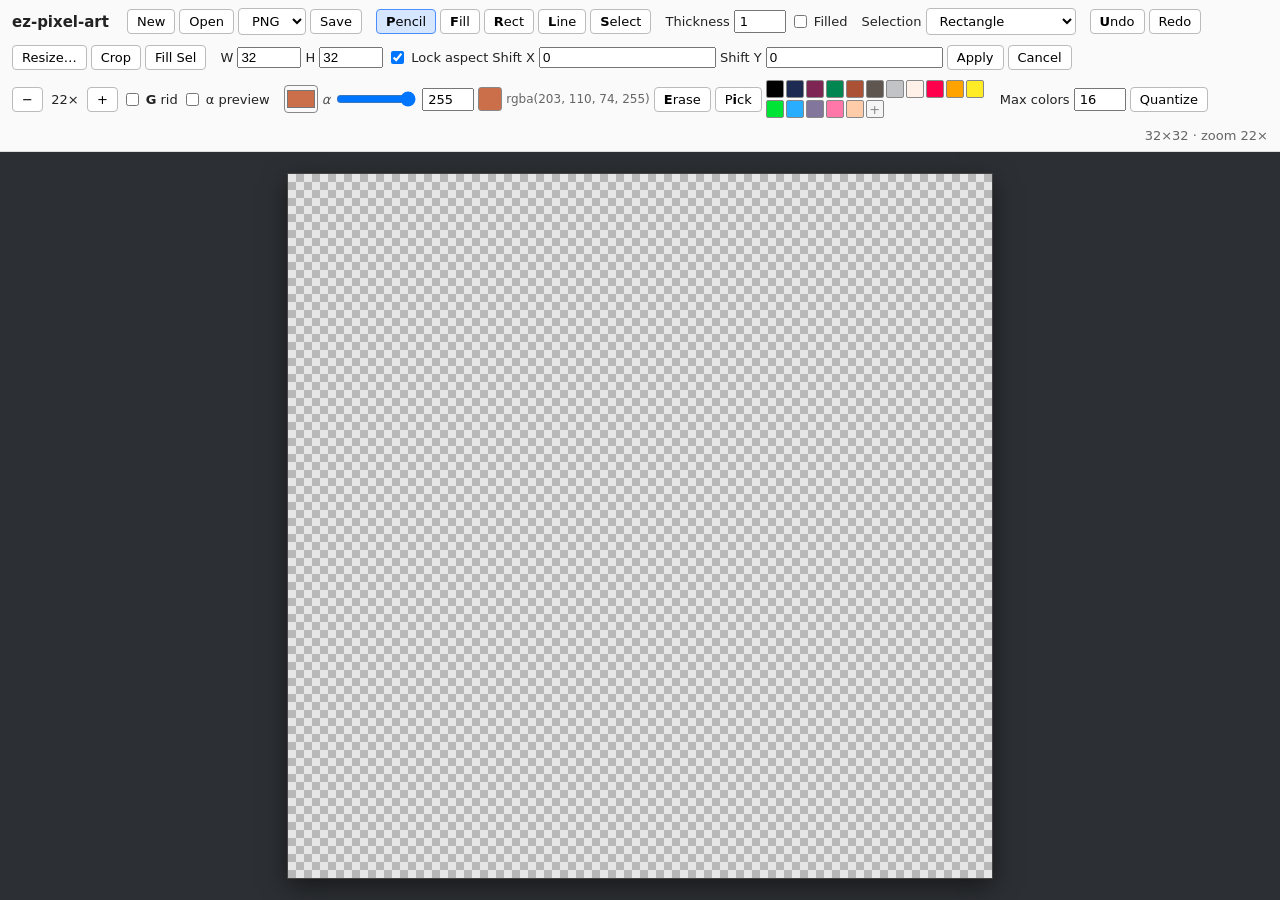
==== index.html @ 0543eb67 "Implement extra selection types (prompt-2 item 27 long tail) Refactors selection from a rect struct " ====
<!DOCTYPE html>
<html lang="en">
<head>
  <meta charset="UTF-8" />
  <meta name="viewport" content="width=device-width, initial-scale=1" />
  <title>ez-pixel-art</title>
  <link rel="stylesheet" href="style.css" />
</head>
<body>
  <header id="toolbar">
    <a class="brand" href="https://github.com/justinpearson/ez-pixel-art" target="_blank" rel="noopener" title="View source on GitHub">ez-pixel-art</a>

    <div class="group">
      <button id="btn-new" title="New image">New</button>
      <button id="btn-open" title="Open image">Open</button>
      <input type="file" id="file-input" accept="image/png,image/jpeg,image/bmp,image/*" hidden />
      <select id="save-format" title="Save format">
        <option value="png">PNG</option>
        <option value="jpg">JPG</option>
        <option value="bmp">BMP</option>
      </select>
      <button id="btn-save" title="Save image">Save</button>
    </div>

    <div class="group" id="tools">
      <button class="tool-btn active" data-tool="pencil" title="Pencil (P)"><b>P</b>encil</button>
      <button class="tool-btn" data-tool="fill"   title="Fill (F)"><b>F</b>ill</button>
      <button class="tool-btn" data-tool="rect"   title="Rectangle (R) — drag to draw; Esc to cancel"><b>R</b>ect</button>
      <button class="tool-btn" data-tool="line"   title="Line (L) — drag to draw; Esc to cancel"><b>L</b>ine</button>
      <button class="tool-btn" data-tool="select" title="Select (S) — drag to select; Delete clears selected pixels; Esc dismisses"><b>S</b>elect</button>
    </div>

    <div class="group" id="shape-options">
      <label>Thickness <input type="number" id="shape-thickness" min="1" max="16" value="1" /></label>
      <label class="check"><input type="checkbox" id="rect-filled" /> Filled</label>
    </div>

    <div class="group" id="select-options">
      <label>Selection
        <select id="selection-mode" title="How the Select tool interprets clicks/drags">
          <option value="rect">Rectangle</option>
          <option value="row">Row</option>
          <option value="column">Column</option>
          <option value="contiguous">Contiguous color</option>
          <option value="same-color">Same color</option>
        </select>
      </label>
    </div>

    <div class="group">
      <button id="btn-undo" title="Undo (U, Cmd/Ctrl+Z)"><b>U</b>ndo</button>
      <button id="btn-redo" title="Redo (Cmd/Ctrl+Shift+Z)">Redo</button>
    </div>

    <div class="group">
      <button id="btn-resize" title="Resize image — opens on-canvas resize controls">Resize…</button>
      <button id="btn-crop"   title="Crop to opaque content">Crop</button>
      <button id="btn-fill-selection" title="Fill selected pixels with current color (Enter)">Fill Sel</button>
    </div>

    <div class="group" id="resize-ops">
      <label>W <input type="number" id="resize-w" min="1" max="2048" value="32" /></label>
      <label>H <input type="number" id="resize-h" min="1" max="2048" value="32" /></label>
      <label class="check"><input type="checkbox" id="resize-keep-aspect" checked /> Lock aspect</label>
      <label>Shift X <input type="number" id="resize-shift-x" value="0" /></label>
      <label>Shift Y <input type="number" id="resize-shift-y" value="0" /></label>
      <button id="btn-resize-apply" title="Commit the resize">Apply</button>
      <button id="btn-resize-cancel" title="Exit resize mode without applying (Esc)">Cancel</button>
    </div>

    <div class="group">
      <button id="btn-zoom-out" title="Zoom out (-)">−</button>
      <span id="zoom-label">1×</span>
      <button id="btn-zoom-in" title="Zoom in (+)">+</button>
      <label class="check"><input type="checkbox" id="grid-toggle" /> <b>G</b>rid</label>
      <label class="check"><input type="checkbox" id="alpha-preview" /> α preview</label>
    </div>

    <div class="group" id="color-section">
      <input type="color" id="current-color" value="#cb6e4a" title="Current color (RGB)" />
      <span class="alpha-control" title="Alpha (0 = transparent, 255 = opaque)">
        <span class="alpha-label">α</span>
        <input type="range" id="alpha-slider" min="0" max="255" value="255" />
        <input type="number" id="alpha-number" min="0" max="255" value="255" />
      </span>
      <div id="current-color-preview" class="swatch" title="Effective RGBA"></div>
      <span id="current-color-info" title="Current RGBA values">rgba(203, 110, 74, 255)</span>
      <button id="btn-eraser" title="Set alpha to 0 (E)"><b>E</b>rase</button>
      <button class="tool-btn" data-tool="picker" title="Eyedropper (I) — right-click on the canvas also picks">P<b>i</b>ck</button>
      <div id="palette" title="Click swatch to use · right-click to remove"></div>
    </div>

    <div class="group" id="palette-ops">
      <label>Max colors <input type="number" id="quantize-n" min="1" max="64" value="16" /></label>
      <button id="btn-quantize" title="Squash image to the N most-common colors; replaces palette with the kept colors">Quantize</button>
    </div>

    <span id="status"></span>
  </header>

  <main>
    <div id="canvas-wrap">
      <div id="canvas-stage" class="checker">
        <canvas id="art"></canvas>
        <canvas id="art-alpha-preview" class="hidden"></canvas>
        <canvas id="hover-overlay"></canvas>
        <canvas id="selection-overlay"></canvas>
        <canvas id="resize-grid-overlay"></canvas>
        <div id="grid-overlay" class="grid hidden"></div>
      </div>
    </div>
  </main>

  <dialog id="new-dialog">
    <form method="dialog">
      <h3>New image</h3>
      <label>Width  <input type="number" id="new-w" min="1" max="2048" value="32" /></label>
      <label>Height <input type="number" id="new-h" min="1" max="2048" value="32" /></label>
      <div class="actions">
        <button value="cancel">Cancel</button>
        <button value="ok" id="new-ok">Create</button>
      </div>
    </form>
  </dialog>

  <dialog id="import-dialog">
    <form method="dialog">
      <h3>Import image</h3>
      <div class="import-body">
        <div class="preview-wrap">
          <canvas id="import-preview-img"></canvas>
          <canvas id="import-preview-grid"></canvas>
        </div>
        <div class="import-controls">
          <p>Original: <span id="import-orig"></span></p>
          <label>Width  <input type="number" id="import-w" min="1" max="2048" /></label>
          <label>Height <input type="number" id="import-h" min="1" max="2048" /></label>
          <label class="check"><input type="checkbox" id="import-keep-aspect" checked /> Lock aspect</label>
          <label class="check"><input type="checkbox" id="import-extract-palette" checked /> Extract palette from image</label>
          <p class="hint">The grid shows how source pixels map to output pixels.</p>
        </div>
      </div>
      <div class="actions">
        <button value="cancel">Cancel</button>
        <button value="ok" id="import-ok">Import</button>
      </div>
    </form>
  </dialog>

  <script src="app.js"></script>
</body>
</html>
---- style.css ----
* { box-sizing: border-box; }
html, body {
  margin: 0;
  height: 100%;
  font: 13px system-ui, -apple-system, "Segoe UI", sans-serif;
  color: #222;
  background: #f0f0f0;
  user-select: none;
}
body { display: flex; flex-direction: column; }

/* ---------- Toolbar ---------- */
#toolbar {
  display: flex;
  flex-wrap: wrap;
  align-items: center;
  gap: 10px 14px;
  padding: 8px 12px;
  background: #fafafa;
  border-bottom: 1px solid #ddd;
  flex-shrink: 0;
}
.brand { font-weight: 600; font-size: 15px; margin-right: 4px; color: inherit; text-decoration: none; }
.brand:hover { text-decoration: underline; }
#toolbar .group { display: flex; align-items: center; gap: 4px; }
#toolbar button,
#toolbar select {
  padding: 4px 9px;
  font: inherit;
  background: #fff;
  border: 1px solid #bbb;
  border-radius: 4px;
  cursor: pointer;
}
#toolbar button:hover { background: #eef; }
#toolbar button:active { background: #dde; }
#toolbar .tool-btn.active {
  background: #d6e6ff;
  border-color: #4a8dff;
}
#toolbar .check {
  display: flex;
  gap: 4px;
  align-items: center;
  cursor: pointer;
}
#zoom-label {
  min-width: 36px;
  text-align: center;
  font-variant-numeric: tabular-nums;
}
#current-color {
  width: 34px;
  height: 28px;
  padding: 0;
  border: 1px solid #888;
  border-radius: 4px;
  cursor: pointer;
  background: none;
}
.alpha-control {
  display: flex;
  align-items: center;
  gap: 4px;
}
.alpha-label { color: #555; font-style: italic; }
#alpha-slider { width: 80px; }
#alpha-number,
#shape-thickness,
#quantize-n {
  width: 52px;
  padding: 2px 4px;
  font: inherit;
}
#current-color-preview {
  width: 24px;
  height: 24px;
  border-radius: 3px !important;
}
#current-color-info {
  color: #666;
  font-variant-numeric: tabular-nums;
  font-size: 12px;
}
#palette {
  display: flex;
  flex-wrap: wrap;
  gap: 2px;
  max-width: 220px;
}
.swatch {
  width: 18px;
  height: 18px;
  padding: 0 !important;
  border: 1px solid #888 !important;
  border-radius: 2px !important;
  cursor: pointer;
  background:
    linear-gradient(var(--swatch-color, transparent), var(--swatch-color, transparent)),
    conic-gradient(#ccc 25%, #fff 0 50%, #ccc 0 75%, #fff 0) !important;
  background-size: auto, 6px 6px !important;
}
.add-swatch {
  background: #f5f5f5 !important;
  color: #888;
  font-weight: 600;
  line-height: 1;
}
#status {
  margin-left: auto;
  color: #666;
  font-variant-numeric: tabular-nums;
}

/* ---------- Canvas area ---------- */
main { flex: 1; min-height: 0; }
#canvas-wrap {
  width: 100%;
  height: 100%;
  overflow: auto;
  background: #2c2f33;
  display: flex;
}
#canvas-stage {
  position: relative;
  margin: auto;
  flex-shrink: 0;
  box-shadow: 0 0 0 1px #444, 0 8px 24px rgba(0, 0, 0, 0.5);
}
.checker {
  background-color: #e6e6e6;
  background-image:
    linear-gradient(45deg, #b8b8b8 25%, transparent 25%),
    linear-gradient(-45deg, #b8b8b8 25%, transparent 25%),
    linear-gradient(45deg, transparent 75%, #b8b8b8 75%),
    linear-gradient(-45deg, transparent 75%, #b8b8b8 75%);
  background-size: 16px 16px;
  background-position: 0 0, 0 8px, 8px -8px, -8px 0;
}
#art, #art-alpha-preview {
  display: block;
  image-rendering: pixelated;
  image-rendering: crisp-edges;
}
#art { cursor: cell; }
#art-alpha-preview {
  position: absolute;
  top: 0;
  left: 0;
}
#hover-overlay,
#selection-overlay,
#resize-grid-overlay {
  position: absolute;
  top: 0;
  left: 0;
  pointer-events: none;
  image-rendering: pixelated;
  image-rendering: crisp-edges;
}
#resize-ops { display: none; }
#resize-ops.active { display: flex; }
#grid-overlay {
  position: absolute;
  inset: 0;
  pointer-events: none;
  background-image:
    linear-gradient(to right,  rgba(0, 0, 0, 0.28) 1px, transparent 1px),
    linear-gradient(to bottom, rgba(0, 0, 0, 0.28) 1px, transparent 1px);
  background-size: var(--cell, 16px) var(--cell, 16px);
}
.hidden { display: none !important; }

/* ---------- Dialogs ---------- */
dialog {
  border: 1px solid #888;
  border-radius: 6px;
  padding: 16px 18px;
  min-width: 280px;
  background: #fff;
  box-shadow: 0 12px 40px rgba(0, 0, 0, 0.4);
}
dialog::backdrop { background: rgba(0, 0, 0, 0.35); }
dialog h3 { margin: 0 0 12px 0; }
dialog label { display: block; margin: 6px 0; }
dialog input[type="number"] { width: 84px; padding: 2px 4px; }
dialog .actions {
  display: flex;
  gap: 8px;
  justify-content: flex-end;
  margin-top: 14px;
}
dialog button {
  padding: 4px 12px;
  font: inherit;
  border: 1px solid #bbb;
  background: #fff;
  border-radius: 4px;
  cursor: pointer;
}
dialog button[value="ok"] {
  background: #4a8dff;
  color: #fff;
  border-color: #2a6de0;
}

.import-body { display: flex; gap: 16px; align-items: flex-start; }
.preview-wrap {
  position: relative;
  width: 320px;
  height: 320px;
  background: #eee;
  border: 1px solid #ccc;
  display: flex;
  align-items: center;
  justify-content: center;
  overflow: hidden;
}
#import-preview-img,
#import-preview-grid {
  position: absolute;
  image-rendering: pixelated;
  image-rendering: crisp-edges;
}
.import-controls { min-width: 200px; }
.hint { color: #777; font-size: 12px; margin: 8px 0 0 0; }
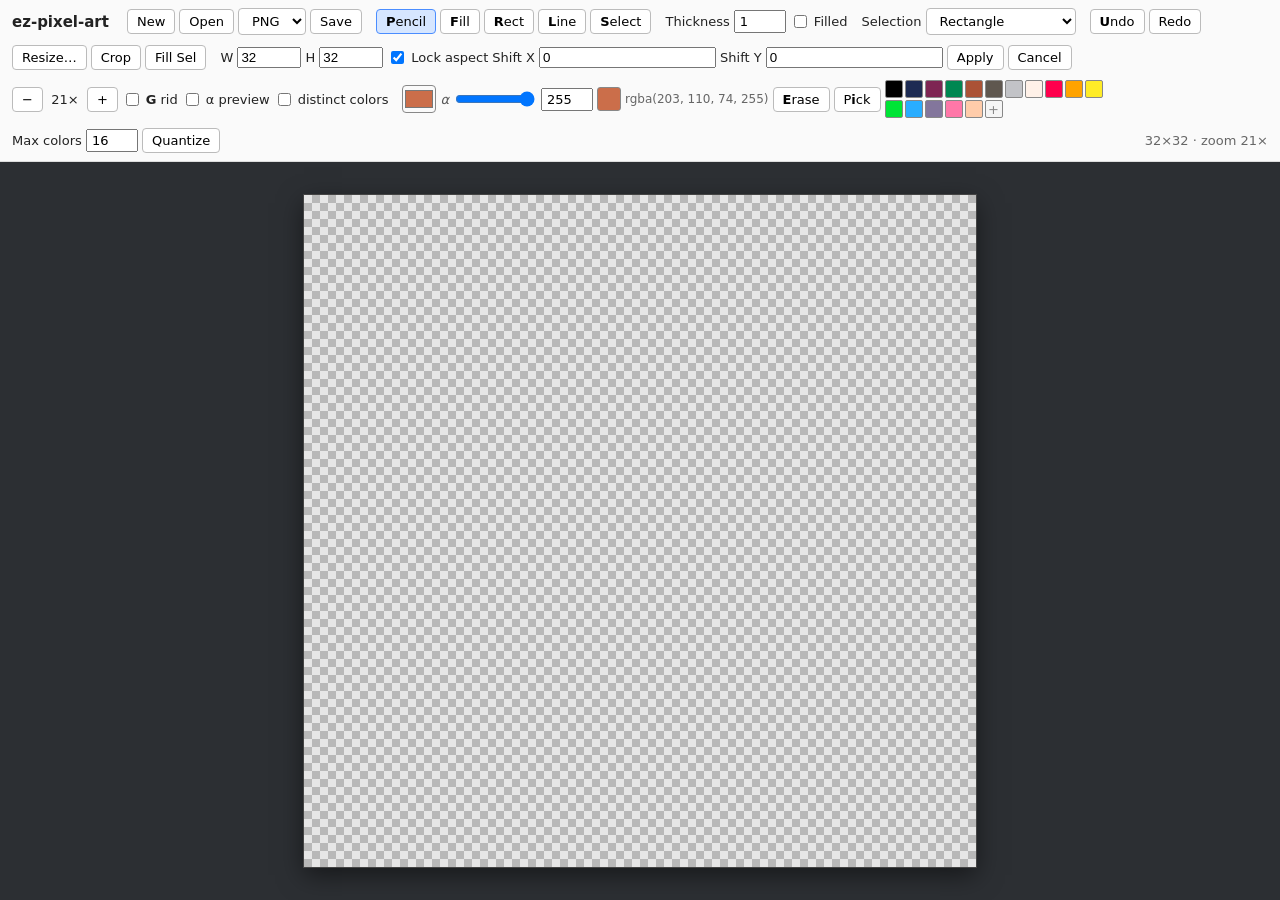
==== commit 24ff2d61: "Add distinct-colors preview (prompt-2 color quantizer companion) A view-only diagnostic toggle next " ====
--- a/index.html
+++ b/index.html
@@ -74,6 +74,7 @@
       <button id="btn-zoom-in" title="Zoom in (+)">+</button>
       <label class="check"><input type="checkbox" id="grid-toggle" /> <b>G</b>rid</label>
       <label class="check"><input type="checkbox" id="alpha-preview" /> α preview</label>
+      <label class="check" title="Recolor each distinct RGBA in the image with a high-contrast hue so similar colors are easy to tell apart. View-only — does not edit the image."><input type="checkbox" id="distinct-preview" /> distinct colors</label>
     </div>
 
     <div class="group" id="color-section">
@@ -103,6 +104,7 @@
       <div id="canvas-stage" class="checker">
         <canvas id="art"></canvas>
         <canvas id="art-alpha-preview" class="hidden"></canvas>
+        <canvas id="art-distinct-preview" class="hidden"></canvas>
         <canvas id="hover-overlay"></canvas>
         <canvas id="selection-overlay"></canvas>
         <canvas id="resize-grid-overlay"></canvas>
--- a/style.css
+++ b/style.css
@@ -110,6 +110,11 @@
   margin-left: auto;
   color: #666;
   font-variant-numeric: tabular-nums;
+  /* Reserve space for the worst-case content (large dims + zoom + coords +
+     rgba) so the text width doesn't change as the cursor moves. Without
+     this the flex row wraps/unwraps mid-hover and the canvas jitters. */
+  min-width: 460px;
+  text-align: right;
 }
 
 /* ---------- Canvas area ---------- */
@@ -137,13 +142,14 @@
   background-size: 16px 16px;
   background-position: 0 0, 0 8px, 8px -8px, -8px 0;
 }
-#art, #art-alpha-preview {
+#art, #art-alpha-preview, #art-distinct-preview {
   display: block;
   image-rendering: pixelated;
   image-rendering: crisp-edges;
 }
 #art { cursor: cell; }
-#art-alpha-preview {
+#art-alpha-preview,
+#art-distinct-preview {
   position: absolute;
   top: 0;
   left: 0;
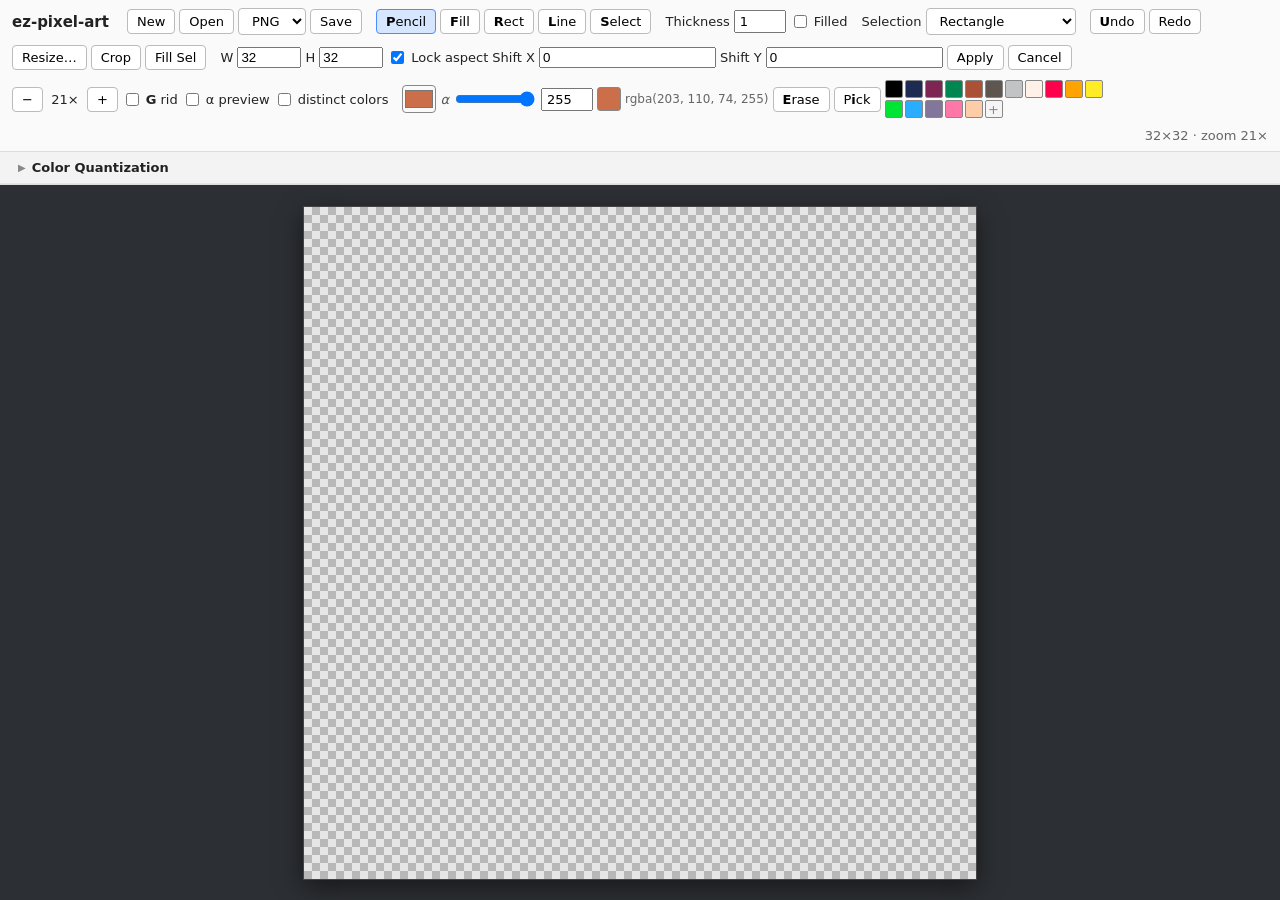
==== commit 6ce54d2d: "Color Quantization panel: k-means in LAB + interactive pixel-sets table Replaces the toolbar's "Max " ====
--- a/index.html
+++ b/index.html
@@ -91,13 +91,65 @@
       <div id="palette" title="Click swatch to use · right-click to remove"></div>
     </div>
 
-    <div class="group" id="palette-ops">
-      <label>Max colors <input type="number" id="quantize-n" min="1" max="64" value="16" /></label>
-      <button id="btn-quantize" title="Squash image to the N most-common colors; replaces palette with the kept colors">Quantize</button>
-    </div>
-
     <span id="status"></span>
   </header>
+
+  <section id="quant-panel">
+    <header id="quant-header">
+      <button id="btn-quant-toggle" type="button" class="quant-toggle" aria-expanded="false" title="Show / hide the Color Quantization panel">
+        <span class="caret">▶</span>
+        <span class="quant-title">Color Quantization</span>
+      </button>
+      <span id="quant-summary"></span>
+    </header>
+    <div id="quant-body" class="hidden">
+      <div class="quant-section" id="quant-kmeans-section">
+        <div class="quant-section-header">
+          <h4>K-means clusters (LAB color space)</h4>
+          <label class="check" title="Checked: each proposed cluster color is snapped to the closest existing pixel-set, preserving real image colors and alpha. Unchecked: the raw cluster centroid color is used (synthetic, alpha forced to 255).">
+            <input type="checkbox" id="kmeans-snap" checked />
+            Snap centroids to closest pixel-set
+          </label>
+        </div>
+        <table id="kmeans-table">
+          <thead>
+            <tr>
+              <th></th>
+              <th>k</th>
+              <th title="Root-mean-square LAB distance per pixel from its cluster centroid. Lower = better fit.">Mean ΔE / px</th>
+              <th>Proposed colors</th>
+            </tr>
+          </thead>
+          <tbody></tbody>
+        </table>
+      </div>
+      <div class="quant-section" id="quant-pixelsets-section">
+        <div class="quant-section-header">
+          <h4>Pixel sets</h4>
+          <span id="pixel-sets-summary"></span>
+        </div>
+        <div id="pixel-sets-table-wrap">
+          <table id="pixel-sets-table">
+            <thead>
+              <tr>
+                <th>#</th>
+                <th>Color</th>
+                <th>RGBA</th>
+                <th>Count</th>
+                <th>Select</th>
+                <th>Replace with</th>
+                <th></th>
+              </tr>
+            </thead>
+            <tbody></tbody>
+          </table>
+        </div>
+      </div>
+      <div id="quant-actions">
+        <button id="btn-quantize" title="Apply every row's chosen replacement in one atomic pass.">Quantize (apply all replacements)</button>
+      </div>
+    </div>
+  </section>
 
   <main>
     <div id="canvas-wrap">
--- a/style.css
+++ b/style.css
@@ -116,6 +116,175 @@
   min-width: 460px;
   text-align: right;
 }
+
+/* ---------- Color Quantization panel ---------- */
+#quant-panel {
+  flex-shrink: 0;
+  background: #fafafa;
+  border-bottom: 1px solid #ddd;
+  display: flex;
+  flex-direction: column;
+  max-height: 60vh;
+}
+#quant-header {
+  display: flex;
+  align-items: center;
+  gap: 12px;
+  padding: 4px 12px;
+  background: #f3f3f3;
+  border-bottom: 1px solid #e5e5e5;
+}
+.quant-toggle {
+  display: inline-flex;
+  align-items: center;
+  gap: 6px;
+  background: none;
+  border: none;
+  padding: 4px 6px;
+  font: inherit;
+  font-weight: 600;
+  cursor: pointer;
+  color: inherit;
+}
+.quant-toggle:hover { background: #ececec; border-radius: 4px; }
+.quant-toggle .caret {
+  display: inline-block;
+  font-size: 10px;
+  color: #888;
+  transition: transform 0.12s ease;
+}
+.quant-toggle[aria-expanded="true"] .caret { transform: rotate(90deg); }
+#quant-summary { color: #666; font-size: 12px; }
+#quant-body {
+  flex: 1;
+  min-height: 0;
+  display: flex;
+  flex-direction: column;
+  overflow: auto;
+}
+.quant-section {
+  padding: 8px 12px;
+  border-bottom: 1px solid #ececec;
+}
+.quant-section:last-of-type { border-bottom: none; }
+.quant-section h4 {
+  margin: 0;
+  font-size: 13px;
+  color: #333;
+}
+.quant-section-header {
+  display: flex;
+  align-items: center;
+  gap: 16px;
+  margin-bottom: 6px;
+}
+#kmeans-table,
+#pixel-sets-table {
+  border-collapse: collapse;
+  width: 100%;
+  font-variant-numeric: tabular-nums;
+}
+#kmeans-table th,
+#kmeans-table td,
+#pixel-sets-table th,
+#pixel-sets-table td {
+  padding: 4px 10px;
+  text-align: left;
+  border-bottom: 1px solid #ececec;
+  white-space: nowrap;
+}
+#kmeans-table thead th,
+#pixel-sets-table thead th {
+  position: sticky;
+  top: 0;
+  background: #f3f3f3;
+  color: #555;
+  font-weight: 600;
+  border-bottom: 1px solid #ddd;
+}
+#kmeans-table tbody tr { cursor: pointer; }
+#kmeans-table tbody tr:hover { background: #f0f6ff; }
+#kmeans-table tbody tr.is-selected { background: #d6e6ff; }
+#kmeans-table .km-colors {
+  display: inline-flex;
+  gap: 2px;
+  vertical-align: middle;
+}
+#kmeans-table .km-colors .qcolor,
+.qcolor {
+  display: inline-block;
+  width: 16px;
+  height: 16px;
+  border: 1px solid #888;
+  border-radius: 2px;
+  vertical-align: middle;
+}
+#pixel-sets-table tbody tr.is-quantized { background: #f5faff; }
+#pixel-sets-table .ps-index {
+  color: #888;
+  font-variant-numeric: tabular-nums;
+}
+#pixel-sets-table .ps-swatch {
+  display: inline-block;
+  width: 22px;
+  height: 22px;
+  border: 1px solid #888;
+  border-radius: 2px;
+  vertical-align: middle;
+  background:
+    linear-gradient(var(--swatch-color, transparent), var(--swatch-color, transparent)),
+    conic-gradient(#ccc 25%, #fff 0 50%, #ccc 0 75%, #fff 0);
+  background-size: auto, 6px 6px;
+}
+#pixel-sets-table .ps-rgba { color: #444; font-size: 12px; }
+#pixel-sets-table .ps-target {
+  display: inline-flex;
+  align-items: center;
+  gap: 6px;
+}
+#pixel-sets-table .ps-target select {
+  font: inherit;
+  padding: 2px 4px;
+}
+#kmeans-table button,
+#pixel-sets-table button {
+  padding: 2px 8px;
+  font: inherit;
+  background: #fff;
+  border: 1px solid #bbb;
+  border-radius: 4px;
+  cursor: pointer;
+}
+#kmeans-table button:hover,
+#pixel-sets-table button:hover { background: #eef; }
+#pixel-sets-table tr.is-quantized td.ps-color-cell::before {
+  content: "★ ";
+  color: #4a8dff;
+}
+#quant-actions {
+  padding: 8px 12px;
+  background: #f3f3f3;
+  display: flex;
+  gap: 10px;
+  align-items: center;
+}
+#quant-actions #btn-quantize {
+  padding: 5px 14px;
+  font: inherit;
+  background: #4a8dff;
+  color: #fff;
+  border: 1px solid #2a6de0;
+  border-radius: 4px;
+  cursor: pointer;
+}
+#quant-actions #btn-quantize:hover { background: #3a7dee; }
+#quant-actions #btn-quantize:disabled {
+  background: #ccc;
+  border-color: #aaa;
+  cursor: not-allowed;
+}
+#quant-body.hidden { display: none; }
+.quant-empty { color: #888; font-style: italic; padding: 4px 0; }
 
 /* ---------- Canvas area ---------- */
 main { flex: 1; min-height: 0; }
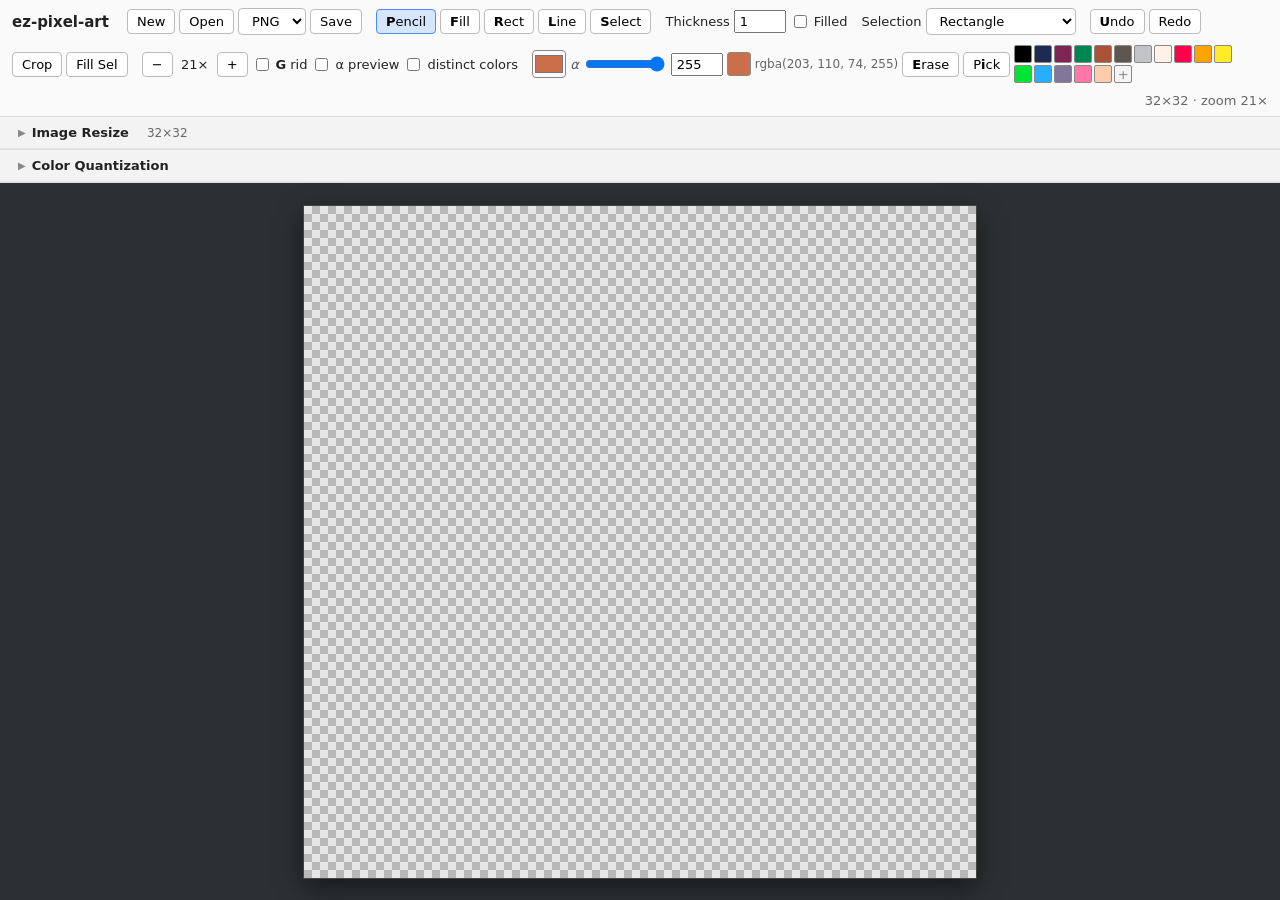
==== commit d686b573: "Image Resize: collapsible panel mirroring the Color Quantization pattern Replaces the toolbar's "Res" ====
--- a/index.html
+++ b/index.html
@@ -53,19 +53,8 @@
     </div>
 
     <div class="group">
-      <button id="btn-resize" title="Resize image — opens on-canvas resize controls">Resize…</button>
       <button id="btn-crop"   title="Crop to opaque content">Crop</button>
       <button id="btn-fill-selection" title="Fill selected pixels with current color (Enter)">Fill Sel</button>
-    </div>
-
-    <div class="group" id="resize-ops">
-      <label>W <input type="number" id="resize-w" min="1" max="2048" value="32" /></label>
-      <label>H <input type="number" id="resize-h" min="1" max="2048" value="32" /></label>
-      <label class="check"><input type="checkbox" id="resize-keep-aspect" checked /> Lock aspect</label>
-      <label>Shift X <input type="number" id="resize-shift-x" value="0" /></label>
-      <label>Shift Y <input type="number" id="resize-shift-y" value="0" /></label>
-      <button id="btn-resize-apply" title="Commit the resize">Apply</button>
-      <button id="btn-resize-cancel" title="Exit resize mode without applying (Esc)">Cancel</button>
     </div>
 
     <div class="group">
@@ -93,6 +82,26 @@
 
     <span id="status"></span>
   </header>
+
+  <section id="resize-panel">
+    <header id="resize-header">
+      <button id="btn-resize-toggle" type="button" class="panel-toggle" aria-expanded="false" title="Show / hide the Image Resize panel">
+        <span class="caret">▶</span>
+        <span class="panel-title">Image Resize</span>
+      </button>
+      <span id="resize-summary"></span>
+    </header>
+    <div id="resize-body" class="hidden">
+      <div class="resize-controls">
+        <label>W <input type="number" id="resize-w" min="1" max="2048" value="32" /></label>
+        <label>H <input type="number" id="resize-h" min="1" max="2048" value="32" /></label>
+        <label class="check"><input type="checkbox" id="resize-keep-aspect" checked /> Lock aspect</label>
+        <label>Shift X <input type="number" id="resize-shift-x" value="0" /></label>
+        <label>Shift Y <input type="number" id="resize-shift-y" value="0" /></label>
+        <button id="btn-resize-apply" title="Commit the resize (collapses the panel). Press Esc or click the header to cancel.">Apply</button>
+      </div>
+    </div>
+  </section>
 
   <section id="quant-panel">
     <header id="quant-header">
--- a/style.css
+++ b/style.css
@@ -117,8 +117,9 @@
   text-align: right;
 }
 
-/* ---------- Color Quantization panel ---------- */
-#quant-panel {
+/* ---------- Collapsible panels (shared by Color Quantization, Image Resize) ---------- */
+#quant-panel,
+#resize-panel {
   flex-shrink: 0;
   background: #fafafa;
   border-bottom: 1px solid #ddd;
@@ -126,7 +127,8 @@
   flex-direction: column;
   max-height: 60vh;
 }
-#quant-header {
+#quant-header,
+#resize-header {
   display: flex;
   align-items: center;
   gap: 12px;
@@ -134,6 +136,7 @@
   background: #f3f3f3;
   border-bottom: 1px solid #e5e5e5;
 }
+.panel-toggle,
 .quant-toggle {
   display: inline-flex;
   align-items: center;
@@ -146,15 +149,45 @@
   cursor: pointer;
   color: inherit;
 }
+.panel-toggle:hover,
 .quant-toggle:hover { background: #ececec; border-radius: 4px; }
+.panel-toggle .caret,
 .quant-toggle .caret {
   display: inline-block;
   font-size: 10px;
   color: #888;
   transition: transform 0.12s ease;
 }
+.panel-toggle[aria-expanded="true"] .caret,
 .quant-toggle[aria-expanded="true"] .caret { transform: rotate(90deg); }
-#quant-summary { color: #666; font-size: 12px; }
+#quant-summary,
+#resize-summary { color: #666; font-size: 12px; }
+
+/* ---------- Image Resize panel ---------- */
+#resize-body { padding: 8px 12px; }
+#resize-body.hidden { display: none; }
+.resize-controls {
+  display: flex;
+  flex-wrap: wrap;
+  align-items: center;
+  gap: 10px 14px;
+}
+.resize-controls label { display: inline-flex; align-items: center; gap: 4px; }
+.resize-controls input[type="number"] {
+  width: 64px;
+  padding: 2px 4px;
+  font: inherit;
+}
+.resize-controls #btn-resize-apply {
+  padding: 4px 14px;
+  font: inherit;
+  background: #4a8dff;
+  color: #fff;
+  border: 1px solid #2a6de0;
+  border-radius: 4px;
+  cursor: pointer;
+}
+.resize-controls #btn-resize-apply:hover { background: #3a7dee; }
 #quant-body {
   flex: 1;
   min-height: 0;
@@ -333,8 +366,6 @@
   image-rendering: pixelated;
   image-rendering: crisp-edges;
 }
-#resize-ops { display: none; }
-#resize-ops.active { display: flex; }
 #grid-overlay {
   position: absolute;
   inset: 0;
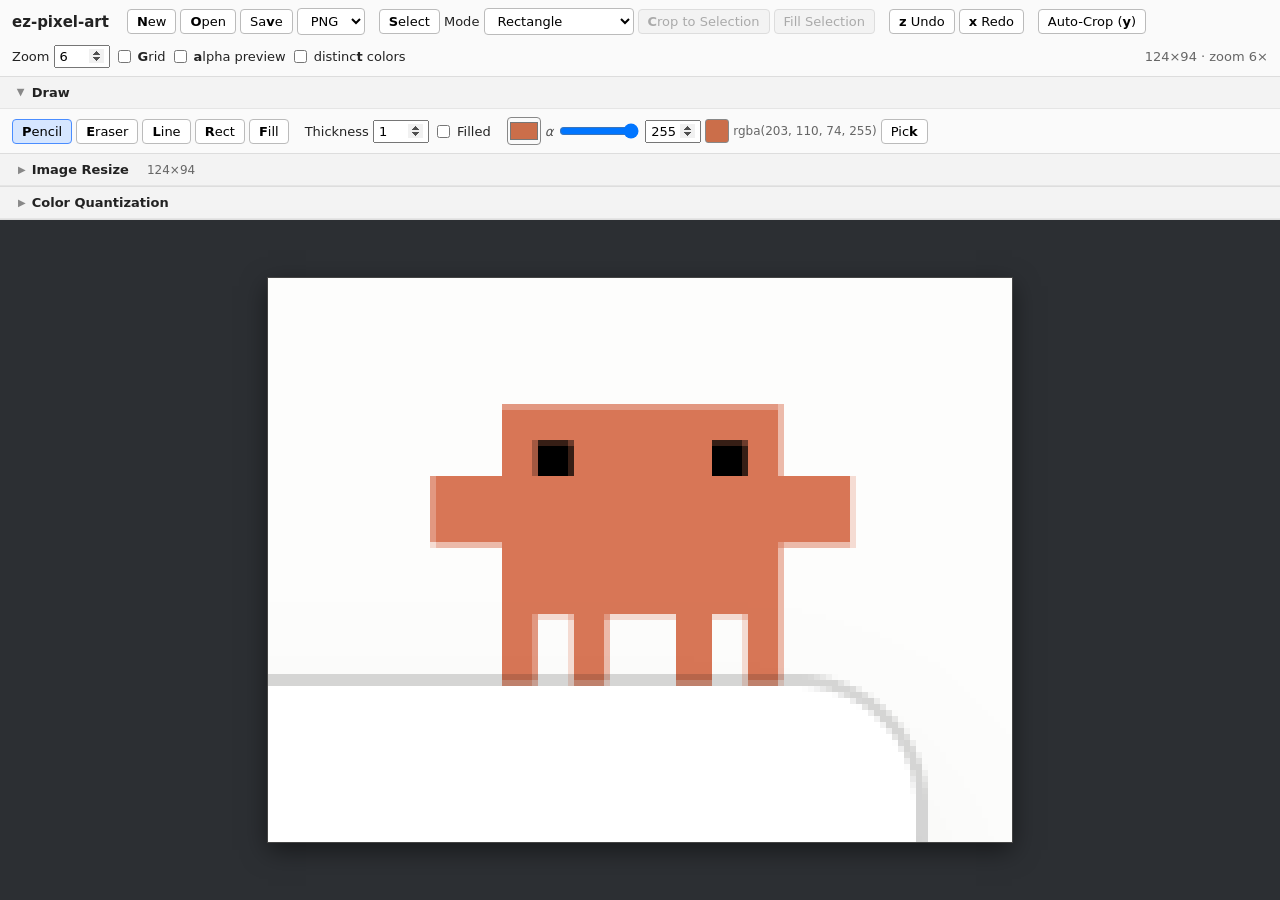
==== commit b0f7eca6: "Draw panel, Eraser tool, expanded shortcuts, resize-by-pixel-size prompt-4 — misc polish: - New coll" ====
--- a/index.html
+++ b/index.html
@@ -11,32 +11,20 @@
     <a class="brand" href="https://github.com/justinpearson/ez-pixel-art" target="_blank" rel="noopener" title="View source on GitHub">ez-pixel-art</a>
 
     <div class="group">
-      <button id="btn-new" title="New image">New</button>
-      <button id="btn-open" title="Open image">Open</button>
+      <button id="btn-new" title="New image (N)"><b>N</b>ew</button>
+      <button id="btn-open" title="Open image (O)"><b>O</b>pen</button>
       <input type="file" id="file-input" accept="image/png,image/jpeg,image/bmp,image/*" hidden />
+      <button id="btn-save" title="Save image (V, Cmd/Ctrl+S)">Sa<b>v</b>e</button>
       <select id="save-format" title="Save format">
         <option value="png">PNG</option>
         <option value="jpg">JPG</option>
         <option value="bmp">BMP</option>
       </select>
-      <button id="btn-save" title="Save image">Save</button>
-    </div>
-
-    <div class="group" id="tools">
-      <button class="tool-btn active" data-tool="pencil" title="Pencil (P)"><b>P</b>encil</button>
-      <button class="tool-btn" data-tool="fill"   title="Fill (F)"><b>F</b>ill</button>
-      <button class="tool-btn" data-tool="rect"   title="Rectangle (R) — drag to draw; Esc to cancel"><b>R</b>ect</button>
-      <button class="tool-btn" data-tool="line"   title="Line (L) — drag to draw; Esc to cancel"><b>L</b>ine</button>
+    </div>
+
+    <div class="group" id="select-tool-group">
       <button class="tool-btn" data-tool="select" title="Select (S) — drag to select; Delete clears selected pixels; Esc dismisses"><b>S</b>elect</button>
-    </div>
-
-    <div class="group" id="shape-options">
-      <label>Thickness <input type="number" id="shape-thickness" min="1" max="16" value="1" /></label>
-      <label class="check"><input type="checkbox" id="rect-filled" /> Filled</label>
-    </div>
-
-    <div class="group" id="select-options">
-      <label>Selection
+      <label>Mode
         <select id="selection-mode" title="How the Select tool interprets clicks/drags">
           <option value="rect">Rectangle</option>
           <option value="row">Row</option>
@@ -45,57 +33,91 @@
           <option value="same-color">Same color</option>
         </select>
       </label>
+      <button id="btn-crop-selection" title="Crop the canvas to the bounding box of the current selection (C)" disabled><b>C</b>rop to Selection</button>
+      <button id="btn-fill-selection" title="Fill selected pixels with current color (Enter)" disabled>Fill Selection</button>
     </div>
 
     <div class="group">
-      <button id="btn-undo" title="Undo (U, Cmd/Ctrl+Z)"><b>U</b>ndo</button>
-      <button id="btn-redo" title="Redo (Cmd/Ctrl+Shift+Z)">Redo</button>
+      <button id="btn-undo" title="Undo (Z, Cmd/Ctrl+Z)"><b>z</b> Undo</button>
+      <button id="btn-redo" title="Redo (X, Cmd/Ctrl+Shift+Z)"><b>x</b> Redo</button>
     </div>
 
     <div class="group">
-      <button id="btn-crop"   title="Crop to opaque content">Crop</button>
-      <button id="btn-fill-selection" title="Fill selected pixels with current color (Enter)">Fill Sel</button>
-    </div>
-
-    <div class="group">
-      <button id="btn-zoom-out" title="Zoom out (-)">−</button>
-      <span id="zoom-label">1×</span>
-      <button id="btn-zoom-in" title="Zoom in (+)">+</button>
-      <label class="check"><input type="checkbox" id="grid-toggle" /> <b>G</b>rid</label>
-      <label class="check"><input type="checkbox" id="alpha-preview" /> α preview</label>
-      <label class="check" title="Recolor each distinct RGBA in the image with a high-contrast hue so similar colors are easy to tell apart. View-only — does not edit the image."><input type="checkbox" id="distinct-preview" /> distinct colors</label>
-    </div>
-
-    <div class="group" id="color-section">
-      <input type="color" id="current-color" value="#cb6e4a" title="Current color (RGB)" />
-      <span class="alpha-control" title="Alpha (0 = transparent, 255 = opaque)">
-        <span class="alpha-label">α</span>
-        <input type="range" id="alpha-slider" min="0" max="255" value="255" />
-        <input type="number" id="alpha-number" min="0" max="255" value="255" />
-      </span>
-      <div id="current-color-preview" class="swatch" title="Effective RGBA"></div>
-      <span id="current-color-info" title="Current RGBA values">rgba(203, 110, 74, 255)</span>
-      <button id="btn-eraser" title="Set alpha to 0 (E)"><b>E</b>rase</button>
-      <button class="tool-btn" data-tool="picker" title="Eyedropper (I) — right-click on the canvas also picks">P<b>i</b>ck</button>
-      <div id="palette" title="Click swatch to use · right-click to remove"></div>
+      <button id="btn-crop"   title="Auto-Crop away the uniform background border (Y)">Auto-Crop (<b>y</b>)</button>
+    </div>
+
+    <div class="group" id="zoom-group">
+      <label>Zoom <input type="number" id="zoom-input" min="1" max="64" step="1" value="16" title="Zoom level (− / =)" /></label>
+      <label class="check"><input type="checkbox" id="grid-toggle" /><span><b>G</b>rid</span></label>
+      <label class="check"><input type="checkbox" id="alpha-preview" /><span><b>a</b>lpha preview</span></label>
+      <label class="check" title="Recolor each distinct RGBA in the image with a high-contrast hue so similar colors are easy to tell apart. View-only — does not edit the image. (T)"><input type="checkbox" id="distinct-preview" /><span>distinc<b>t</b> colors</span></label>
     </div>
 
     <span id="status"></span>
   </header>
 
+  <section id="draw-panel">
+    <header id="draw-header">
+      <button id="btn-draw-toggle" type="button" class="panel-toggle" aria-expanded="true" title="Show / hide the Draw panel (D)">
+        <span class="caret">▶</span>
+        <span class="panel-title">Draw</span>
+      </button>
+      <span id="draw-summary"></span>
+    </header>
+    <div id="draw-body">
+      <div class="group" id="tools">
+        <button class="tool-btn active" data-tool="pencil" title="Pencil (P)"><b>P</b>encil</button>
+        <button id="btn-eraser" class="tool-btn" data-tool="eraser" title="Eraser (E) — paints transparent pixels"><b>E</b>raser</button>
+        <button class="tool-btn" data-tool="line"   title="Line (L) — drag to draw; Esc to cancel"><b>L</b>ine</button>
+        <button class="tool-btn" data-tool="rect"   title="Rectangle (R) — drag to draw; Esc to cancel"><b>R</b>ect</button>
+        <button class="tool-btn" data-tool="fill"   title="Fill (F)"><b>F</b>ill</button>
+      </div>
+
+      <div class="group" id="shape-options">
+        <label>Thickness <input type="number" id="shape-thickness" min="1" max="16" value="1" title="Brush / outline thickness (, and . adjust it)" /></label>
+        <label class="check"><input type="checkbox" id="rect-filled" /><span>Filled</span></label>
+      </div>
+
+      <div class="group" id="color-section">
+        <input type="color" id="current-color" value="#cb6e4a" title="Current color (RGB)" />
+        <span class="alpha-control" title="Alpha (0 = transparent, 255 = opaque)">
+          <span class="alpha-label">α</span>
+          <input type="range" id="alpha-slider" min="0" max="255" value="255" />
+          <input type="number" id="alpha-number" min="0" max="255" value="255" />
+        </span>
+        <div id="current-color-preview" class="swatch" title="Effective RGBA"></div>
+        <span id="current-color-info" title="Current RGBA values">rgba(203, 110, 74, 255)</span>
+        <button class="tool-btn" data-tool="picker" title="Eyedropper (K) — right-click on the canvas also picks">Pic<b>k</b></button>
+      </div>
+    </div>
+  </section>
+
   <section id="resize-panel">
     <header id="resize-header">
-      <button id="btn-resize-toggle" type="button" class="panel-toggle" aria-expanded="false" title="Show / hide the Image Resize panel">
+      <button id="btn-resize-toggle" type="button" class="panel-toggle" aria-expanded="false" title="Show / hide the Image Resize panel (I)">
         <span class="caret">▶</span>
-        <span class="panel-title">Image Resize</span>
+        <span class="panel-title"><b>I</b>mage Resize</span>
       </button>
       <span id="resize-summary"></span>
     </header>
     <div id="resize-body" class="hidden">
       <div class="resize-controls">
-        <label>W <input type="number" id="resize-w" min="1" max="2048" value="32" /></label>
-        <label>H <input type="number" id="resize-h" min="1" max="2048" value="32" /></label>
-        <label class="check"><input type="checkbox" id="resize-keep-aspect" checked /> Lock aspect</label>
+        <label>Resize by
+          <select id="resize-mode" title="Choose what the W/H inputs mean">
+            <option value="output">Output size</option>
+            <option value="pixel">Pixel size</option>
+          </select>
+        </label>
+        <span id="resize-output-fields">
+          <label>W <input type="number" id="resize-w" min="1" max="2048" value="32" /></label>
+          <label>H <input type="number" id="resize-h" min="1" max="2048" value="32" /></label>
+          <label class="check"><input type="checkbox" id="resize-keep-aspect" checked /> Lock aspect</label>
+        </span>
+        <span id="resize-pixel-fields" class="hidden" title="Size of one resized pixel, measured in current pixels">
+          <label>Pixel W <input type="number" id="resize-px-w" min="1" max="2048" value="5" /></label>
+          <label>Pixel H <input type="number" id="resize-px-h" min="1" max="2048" value="5" /></label>
+          <label class="check"><input type="checkbox" id="resize-px-keep-aspect" checked /> Lock aspect</label>
+        </span>
         <label>Shift X <input type="number" id="resize-shift-x" value="0" /></label>
         <label>Shift Y <input type="number" id="resize-shift-y" value="0" /></label>
         <button id="btn-resize-apply" title="Commit the resize (collapses the panel). Press Esc or click the header to cancel.">Apply</button>
@@ -105,9 +127,9 @@
 
   <section id="quant-panel">
     <header id="quant-header">
-      <button id="btn-quant-toggle" type="button" class="quant-toggle" aria-expanded="false" title="Show / hide the Color Quantization panel">
+      <button id="btn-quant-toggle" type="button" class="panel-toggle quant-toggle" aria-expanded="false" title="Show / hide the Color Quantization panel (Q)">
         <span class="caret">▶</span>
-        <span class="quant-title">Color Quantization</span>
+        <span class="quant-title">Color <b>Q</b>uantization</span>
       </button>
       <span id="quant-summary"></span>
     </header>
@@ -199,7 +221,6 @@
           <label>Width  <input type="number" id="import-w" min="1" max="2048" /></label>
           <label>Height <input type="number" id="import-h" min="1" max="2048" /></label>
           <label class="check"><input type="checkbox" id="import-keep-aspect" checked /> Lock aspect</label>
-          <label class="check"><input type="checkbox" id="import-extract-palette" checked /> Extract palette from image</label>
           <p class="hint">The grid shows how source pixels map to output pixels.</p>
         </div>
       </div>
@@ -210,6 +231,12 @@
     </form>
   </dialog>
 
-  <script src="app.js"></script>
+  <script>
+    // Cache-bust the main script during local development so a stale copy
+    // in the browser's HTTP cache doesn't shadow recent edits. The static
+    // server emits no cache headers, so without this the browser may keep
+    // serving an older app.js indefinitely after a normal reload.
+    document.write('<script src="app.js?_t=' + Date.now() + '"><\/script>');
+  </script>
 </body>
 </html>
--- a/style.css
+++ b/style.css
@@ -22,9 +22,16 @@
 }
 .brand { font-weight: 600; font-size: 15px; margin-right: 4px; color: inherit; text-decoration: none; }
 .brand:hover { text-decoration: underline; }
-#toolbar .group { display: flex; align-items: center; gap: 4px; }
+#toolbar .group,
+#draw-body .group {
+  display: flex;
+  align-items: center;
+  gap: 4px;
+}
 #toolbar button,
-#toolbar select {
+#toolbar select,
+#draw-body button,
+#draw-body select {
   padding: 4px 9px;
   font: inherit;
   background: #fff;
@@ -32,23 +39,43 @@
   border-radius: 4px;
   cursor: pointer;
 }
-#toolbar button:hover { background: #eef; }
-#toolbar button:active { background: #dde; }
-#toolbar .tool-btn.active {
-  background: #d6e6ff;
-  border-color: #4a8dff;
-}
-#toolbar .check {
+#toolbar button:hover,
+#draw-body button:hover { background: #eef; }
+#toolbar button:active,
+#draw-body button:active { background: #dde; }
+#toolbar button:disabled,
+#draw-body button:disabled {
+  background: #f3f3f3;
+  color: #aaa;
+  cursor: not-allowed;
+  border-color: #ddd;
+}
+.tool-btn.active {
+  background: #d6e6ff !important;
+  border-color: #4a8dff !important;
+}
+#toolbar .check,
+#draw-body .check {
   display: flex;
   gap: 4px;
   align-items: center;
   cursor: pointer;
 }
-#zoom-label {
-  min-width: 36px;
-  text-align: center;
-  font-variant-numeric: tabular-nums;
-}
+
+/* Always-visible up/down arrows on number inputs. Default browser styles hide
+   them until hover; this surfaces them at all times so the user knows the
+   field is a spinner. */
+input[type="number"] {
+  -moz-appearance: number-input;
+  appearance: auto;
+}
+input[type="number"]::-webkit-inner-spin-button,
+input[type="number"]::-webkit-outer-spin-button {
+  opacity: 1;
+  -webkit-appearance: inner-spin-button;
+}
+
+#zoom-input { width: 56px; padding: 2px 4px; font: inherit; }
 #current-color {
   width: 34px;
   height: 28px;
@@ -68,7 +95,7 @@
 #alpha-number,
 #shape-thickness,
 #quantize-n {
-  width: 52px;
+  width: 56px;
   padding: 2px 4px;
   font: inherit;
 }
@@ -82,12 +109,8 @@
   font-variant-numeric: tabular-nums;
   font-size: 12px;
 }
-#palette {
-  display: flex;
-  flex-wrap: wrap;
-  gap: 2px;
-  max-width: 220px;
-}
+/* .swatch styles the current-colour preview chip (#current-color-preview);
+   the palette swatch grid was removed per prompt-5 item 9. */
 .swatch {
   width: 18px;
   height: 18px;
@@ -99,12 +122,6 @@
     linear-gradient(var(--swatch-color, transparent), var(--swatch-color, transparent)),
     conic-gradient(#ccc 25%, #fff 0 50%, #ccc 0 75%, #fff 0) !important;
   background-size: auto, 6px 6px !important;
-}
-.add-swatch {
-  background: #f5f5f5 !important;
-  color: #888;
-  font-weight: 600;
-  line-height: 1;
 }
 #status {
   margin-left: auto;
@@ -117,7 +134,21 @@
   text-align: right;
 }
 
-/* ---------- Collapsible panels (shared by Color Quantization, Image Resize) ---------- */
+/* ---------- Keyboard-shortcut pulse ---------- */
+/* A short visual pulse on whatever UI element a keyboard shortcut just
+   activated. Re-applied even on a repeat press so the user gets feedback
+   regardless of state change. */
+@keyframes ezpa-pulse {
+  0%   { box-shadow: 0 0 0 0 rgba(74, 141, 255, 0.85); }
+  60%  { box-shadow: 0 0 0 6px rgba(74, 141, 255, 0); }
+  100% { box-shadow: 0 0 0 0 rgba(74, 141, 255, 0); }
+}
+.pulse {
+  animation: ezpa-pulse 0.45s ease-out;
+}
+
+/* ---------- Collapsible panels (shared by Color Quantization, Image Resize, Draw) ---------- */
+#draw-panel,
 #quant-panel,
 #resize-panel {
   flex-shrink: 0;
@@ -125,8 +156,9 @@
   border-bottom: 1px solid #ddd;
   display: flex;
   flex-direction: column;
-  max-height: 60vh;
-}
+}
+#quant-panel { max-height: 60vh; }
+#draw-header,
 #quant-header,
 #resize-header {
   display: flex;
@@ -136,8 +168,7 @@
   background: #f3f3f3;
   border-bottom: 1px solid #e5e5e5;
 }
-.panel-toggle,
-.quant-toggle {
+.panel-toggle {
   display: inline-flex;
   align-items: center;
   gap: 6px;
@@ -149,19 +180,27 @@
   cursor: pointer;
   color: inherit;
 }
-.panel-toggle:hover,
-.quant-toggle:hover { background: #ececec; border-radius: 4px; }
-.panel-toggle .caret,
-.quant-toggle .caret {
+.panel-toggle:hover { background: #ececec; border-radius: 4px; }
+.panel-toggle .caret {
   display: inline-block;
   font-size: 10px;
   color: #888;
   transition: transform 0.12s ease;
 }
-.panel-toggle[aria-expanded="true"] .caret,
-.quant-toggle[aria-expanded="true"] .caret { transform: rotate(90deg); }
+.panel-toggle[aria-expanded="true"] .caret { transform: rotate(90deg); }
+#draw-summary,
 #quant-summary,
 #resize-summary { color: #666; font-size: 12px; }
+
+/* ---------- Draw panel ---------- */
+#draw-body {
+  display: flex;
+  flex-wrap: wrap;
+  align-items: center;
+  gap: 10px 16px;
+  padding: 8px 12px;
+}
+#draw-body.hidden { display: none; }
 
 /* ---------- Image Resize panel ---------- */
 #resize-body { padding: 8px 12px; }
@@ -188,12 +227,20 @@
   cursor: pointer;
 }
 .resize-controls #btn-resize-apply:hover { background: #3a7dee; }
+
+/* ---------- Color Quantization panel ---------- */
 #quant-body {
   flex: 1;
   min-height: 0;
   display: flex;
   flex-direction: column;
   overflow: auto;
+  /* User-resizable height. The grip lives at the panel's bottom-right
+     corner. min-height keeps headers visible even when shrunk. */
+  resize: vertical;
+  height: 40vh;
+  min-height: 120px;
+  max-height: 80vh;
 }
 .quant-section {
   padding: 8px 12px;
@@ -363,6 +410,11 @@
   top: 0;
   left: 0;
   pointer-events: none;
+}
+/* The hover overlay still renders pixel-block markers; selection and resize
+   overlays now draw in CSS pixels (lines along pixel edges), so they should
+   stay crisp without nearest-neighbour upscale. */
+#hover-overlay {
   image-rendering: pixelated;
   image-rendering: crisp-edges;
 }
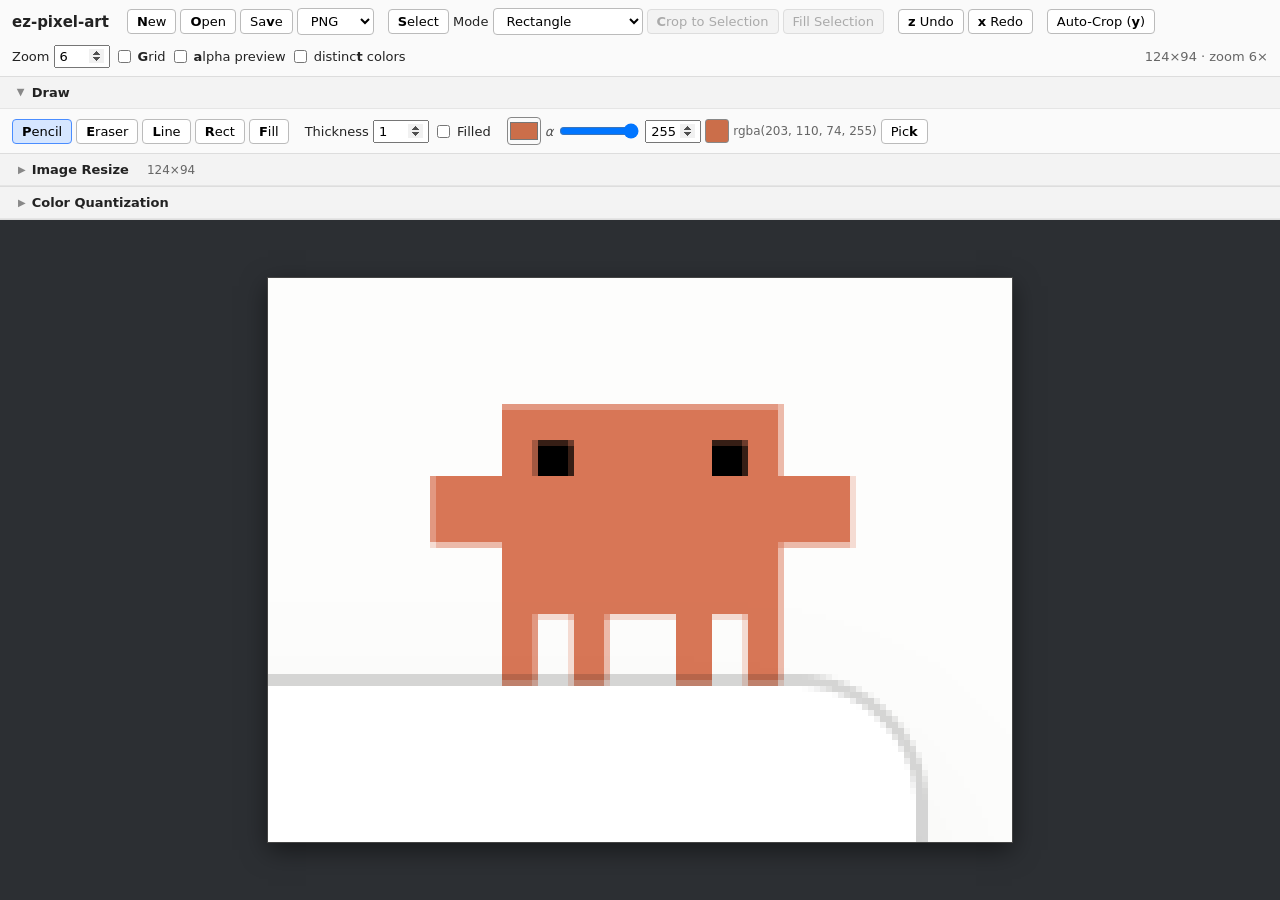
==== commit 3892df92: "SCAD export: alpha-as-depth, contextual Depth control, run-length merging Adds a fifth save format t" ====
--- a/index.html
+++ b/index.html
@@ -19,7 +19,13 @@
         <option value="png">PNG</option>
         <option value="jpg">JPG</option>
         <option value="bmp">BMP</option>
+        <option value="svg">SVG</option>
+        <option value="scad">SCAD</option>
       </select>
+      <span id="scad-options" class="hidden">
+        <label>Depth <input type="number" id="scad-depth" min="0.01" step="0.1" value="5" title="Maximum cube height (in OpenSCAD units, e.g. mm) for a fully-opaque pixel. Per-pixel height = (alpha / 255) × this value." /></label>
+        <span id="scad-info" class="hint">Alpha encodes depth: opaque pixels get the full Depth; α=0 pixels are omitted.</span>
+      </span>
     </div>
 
     <div class="group" id="select-tool-group">
--- a/style.css
+++ b/style.css
@@ -429,6 +429,10 @@
 }
 .hidden { display: none !important; }
 
+#scad-options { display: inline-flex; align-items: center; gap: 6px; }
+#scad-depth { width: 56px; padding: 2px 4px; font: inherit; }
+#scad-info { color: #777; font-size: 12px; }
+
 /* ---------- Dialogs ---------- */
 dialog {
   border: 1px solid #888;
